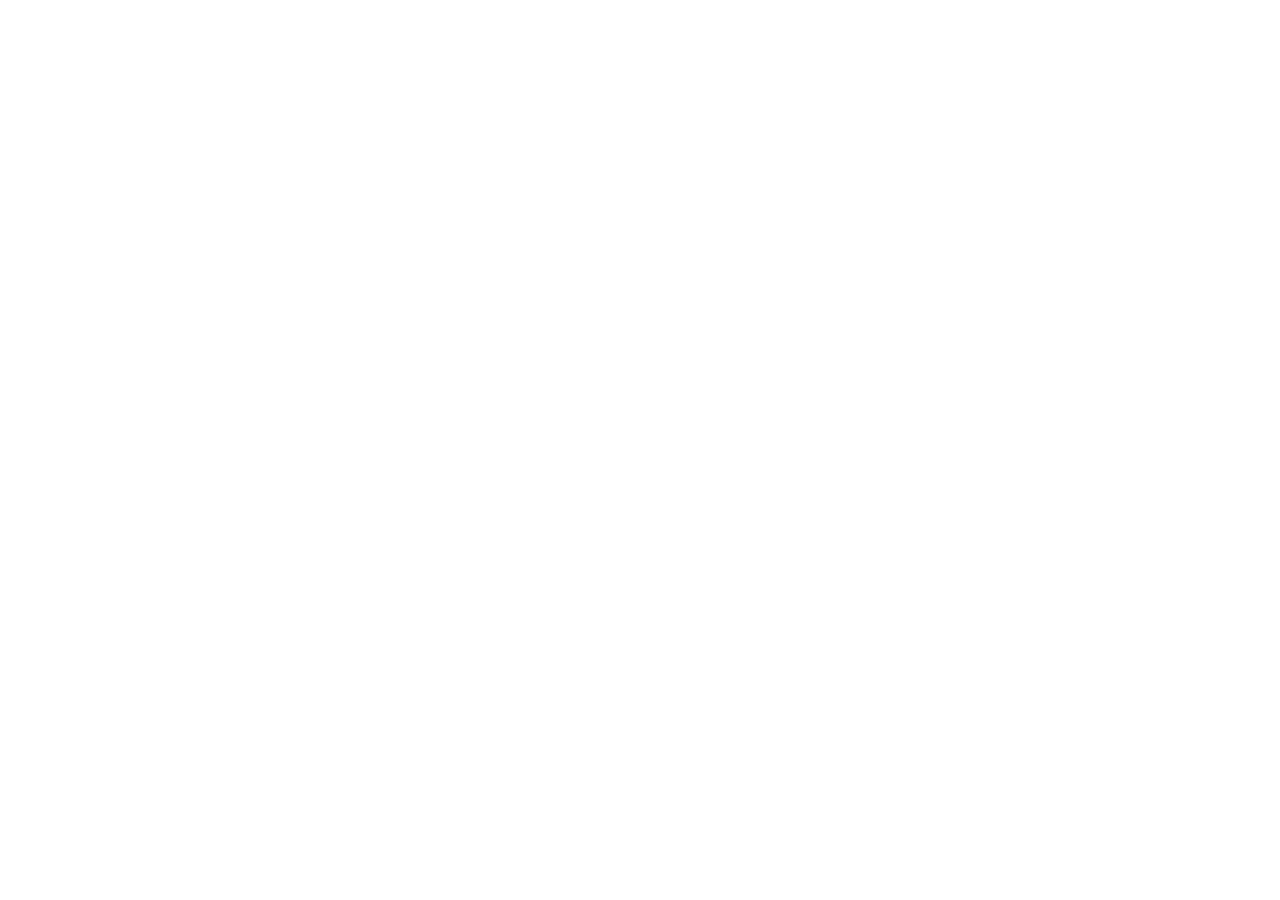
==== index.html @ aabc2f4c "init commit with primary components" ====
<html>
    <head>
        <title>My Learning Journal</title>
        <link rel="stylesheet" href="css/style.css">
	<meta name="viewport" content="width=device-width, initial-scale=1.0" />
    </head>
    <body>
    </body>
</html>
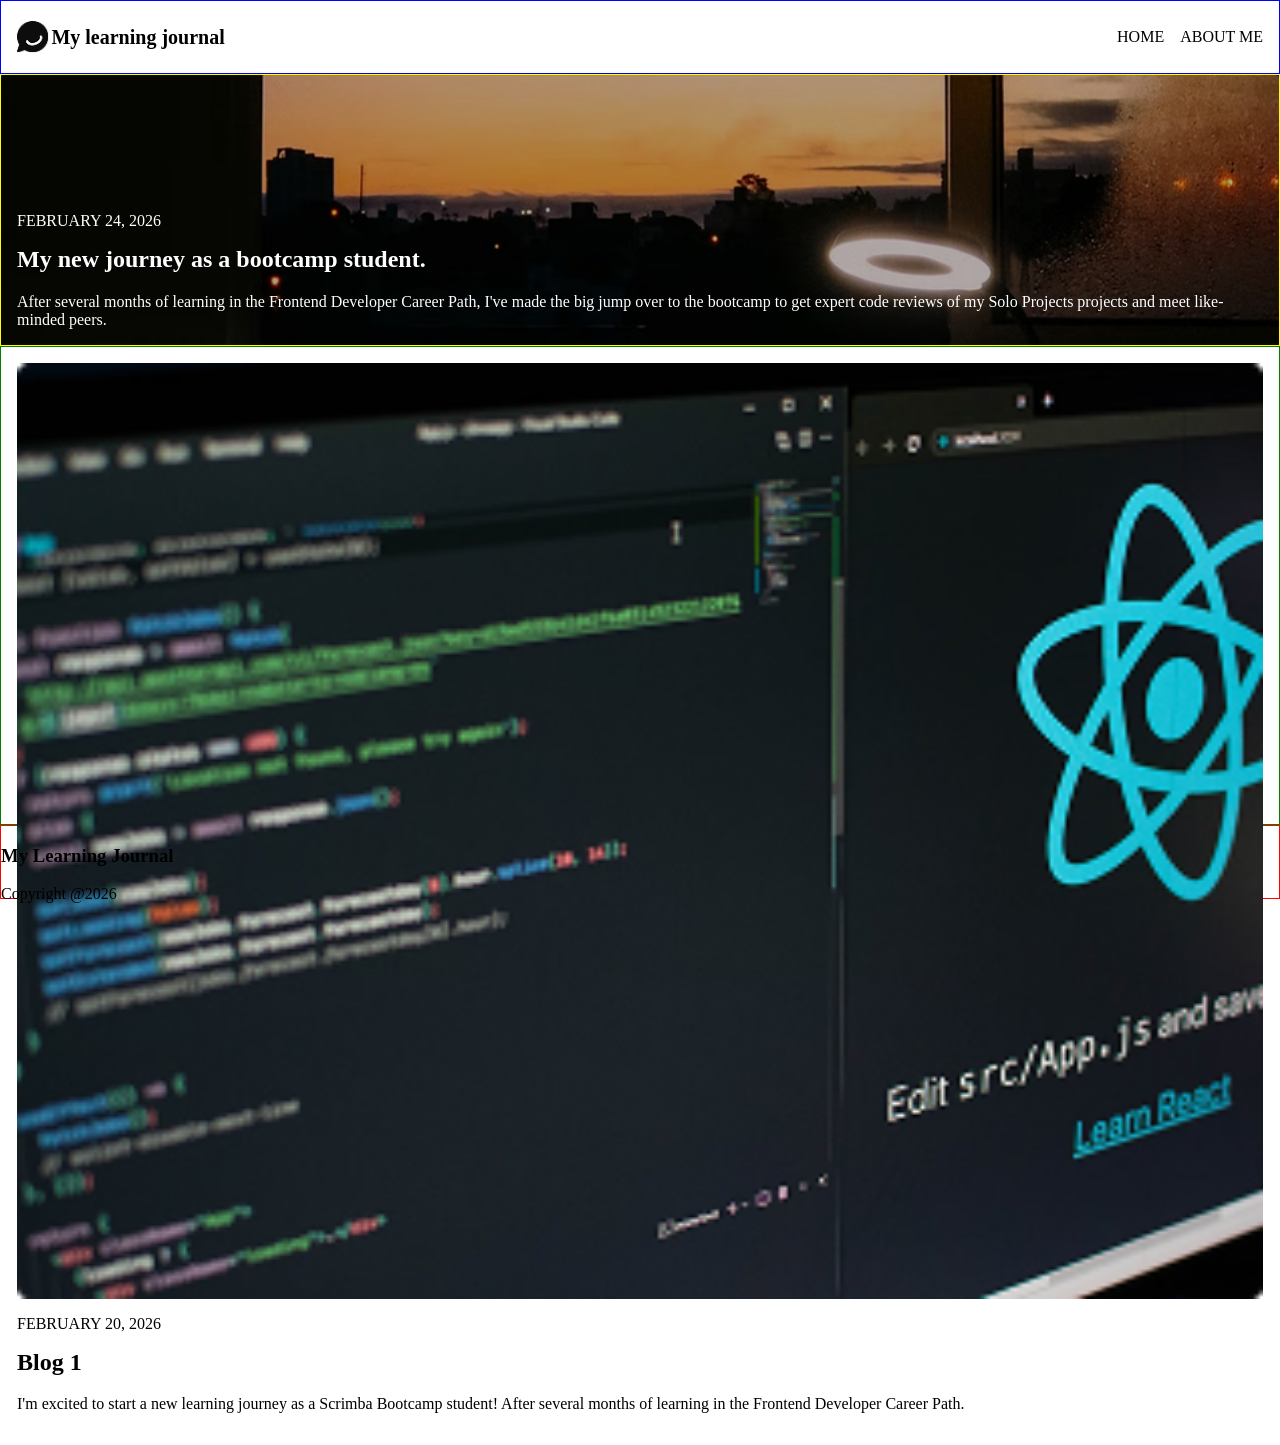
==== commit b3f77853: "partially finished with home page layout mobile" ====
--- a/index.html
+++ b/index.html
@@ -1,9 +1,43 @@
 <html>
     <head>
         <title>My Learning Journal</title>
-        <link rel="stylesheet" href="css/style.css">
+        <link rel="stylesheet" href="css/styles.css">
 	<meta name="viewport" content="width=device-width, initial-scale=1.0" />
     </head>
     <body>
+        <header>
+            <div class="icon">
+                <img src="images/icon.png" alt="speaking bubble icon">
+                <h1>My learning journal</h1>
+            </div>
+            <nav>
+                <a href="#">Home</a>
+                <a href="#">About Me</a>
+            </nav>
+        </header>
+        <section class="featured">
+            <p class="date">February 24, 2026</p>
+            <h1 class="title">My new journey as a bootcamp student.</h1>
+            <p class="subtitle">
+                After several months of learning in the Frontend Developer
+                Career Path, I've made the big jump over to the bootcamp to get expert 
+                code reviews of my Solo Projects projects and meet like-minded peers.
+            </p>
+        </section>
+        <section class="recent">
+            <div class="post">
+                <img src="images/post-01.png" alt="close up of screen with code on it">
+                <p class="date">February 20, 2026</p>
+                <h1 class="title">Blog 1</h1>
+                <p class="subtitle">
+                    I'm excited to start a new learning journey as a Scrimba Bootcamp student! 
+                    After several months of learning in the Frontend Developer Career Path.
+                </p>
+            </div>
+        </section>
+        <footer>
+            <h3>My Learning Journal</h3>
+            <p>Copyright @2026</p>
+        </footer>
     </body>
 </html>
--- a/css/styles.css
+++ b/css/styles.css
@@ -0,0 +1,96 @@
+html, 
+body {
+    margin: 0;
+    padding: 0;
+}
+
+header, .icon {
+    display: flex;
+    align-items: center;
+}
+
+header {
+    height: 8vh;
+    justify-content: space-between;
+    padding: 0 1em;
+    border: 1px solid blue;
+}
+
+.icon {
+    gap: 0.15em;
+}
+
+header img {
+    width: 32px;
+    height: 32px;
+}
+
+header h1 {
+    margin: 0;
+    font-size: 1.25rem;
+}
+
+header a {
+    text-transform: uppercase;
+    text-decoration: none;
+}
+
+header a:link, 
+header a:visited {
+    color: black;
+}
+
+nav {
+    display: flex;
+    gap: 1em;
+}
+
+.featured {
+    height: 30vh;
+    background-size: cover;
+    background-image: url('../images/article.png');
+    background-color: blue;
+    color: #FFFFFF;
+    padding: 0 1em;
+    display: flex;
+    flex-direction: column;
+    justify-content: flex-end;
+
+    border: 1px solid yellow;
+}
+
+.featured .date, 
+.recent .date {
+    text-transform: uppercase;
+}
+
+.featured .date,
+.featured h1, 
+.featured p,
+.recent .date,
+.recent h1,
+.recent p {
+    margin-top: 0;
+}
+
+.recent {
+    height: 53vh;
+
+    border: 1px solid green;
+}
+
+.post {
+    display: flex;
+    flex-direction: column;
+    padding: 1em;
+}
+
+.post img {
+    margin-bottom: 1em;
+}
+
+footer {
+    height: 8vh;
+
+    border: 1px solid red;
+}
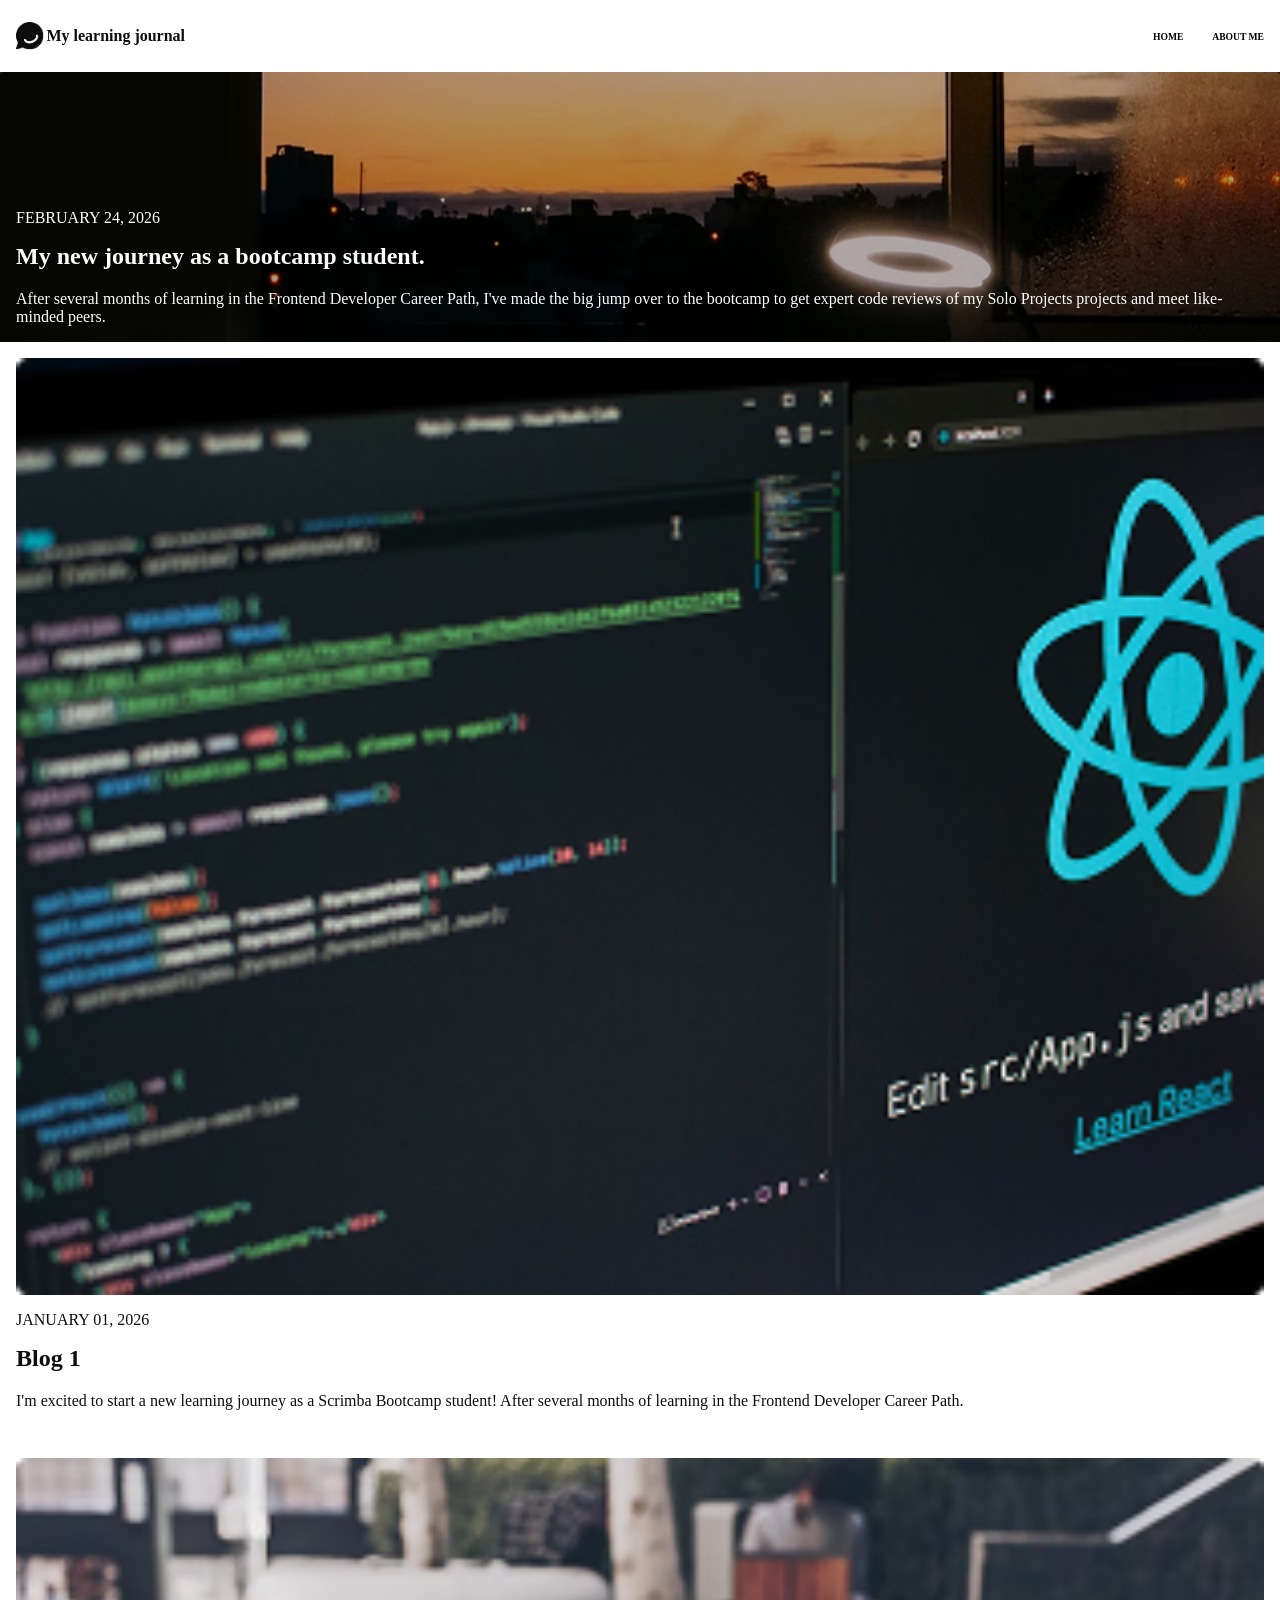
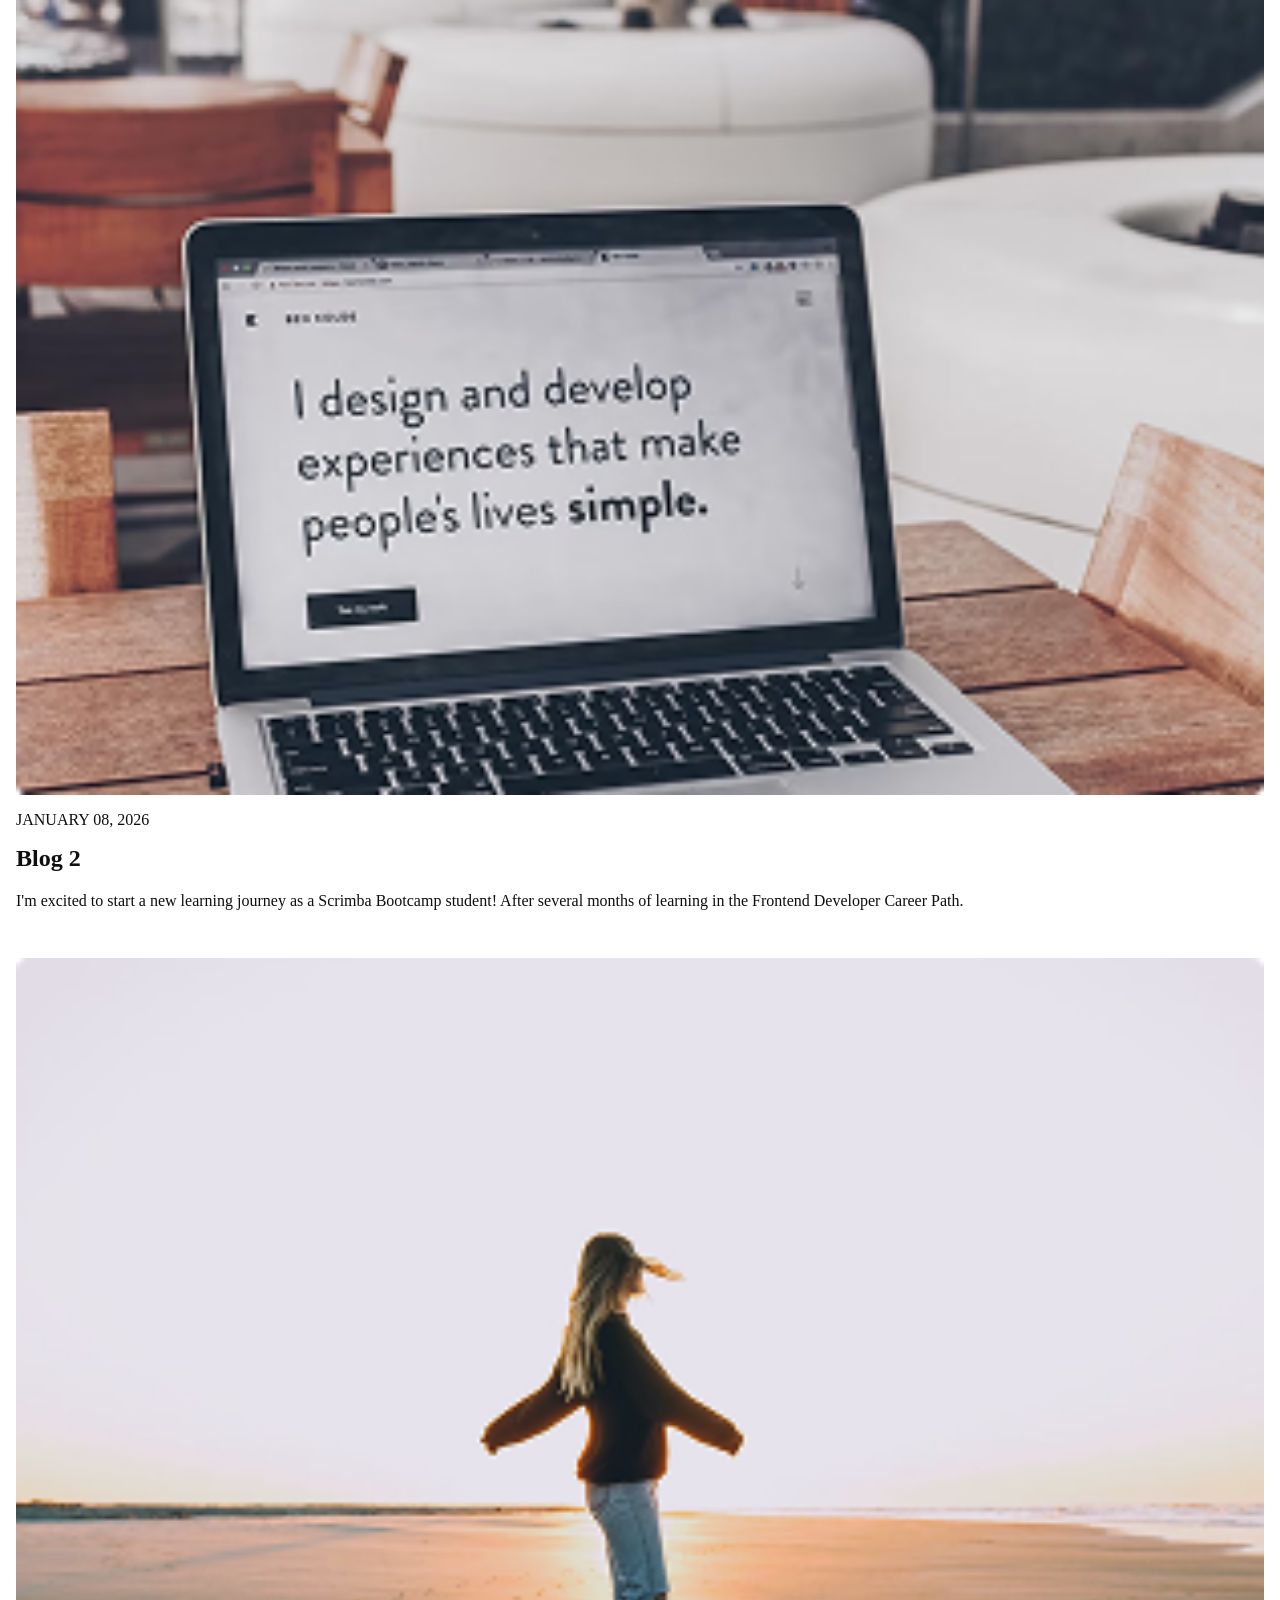
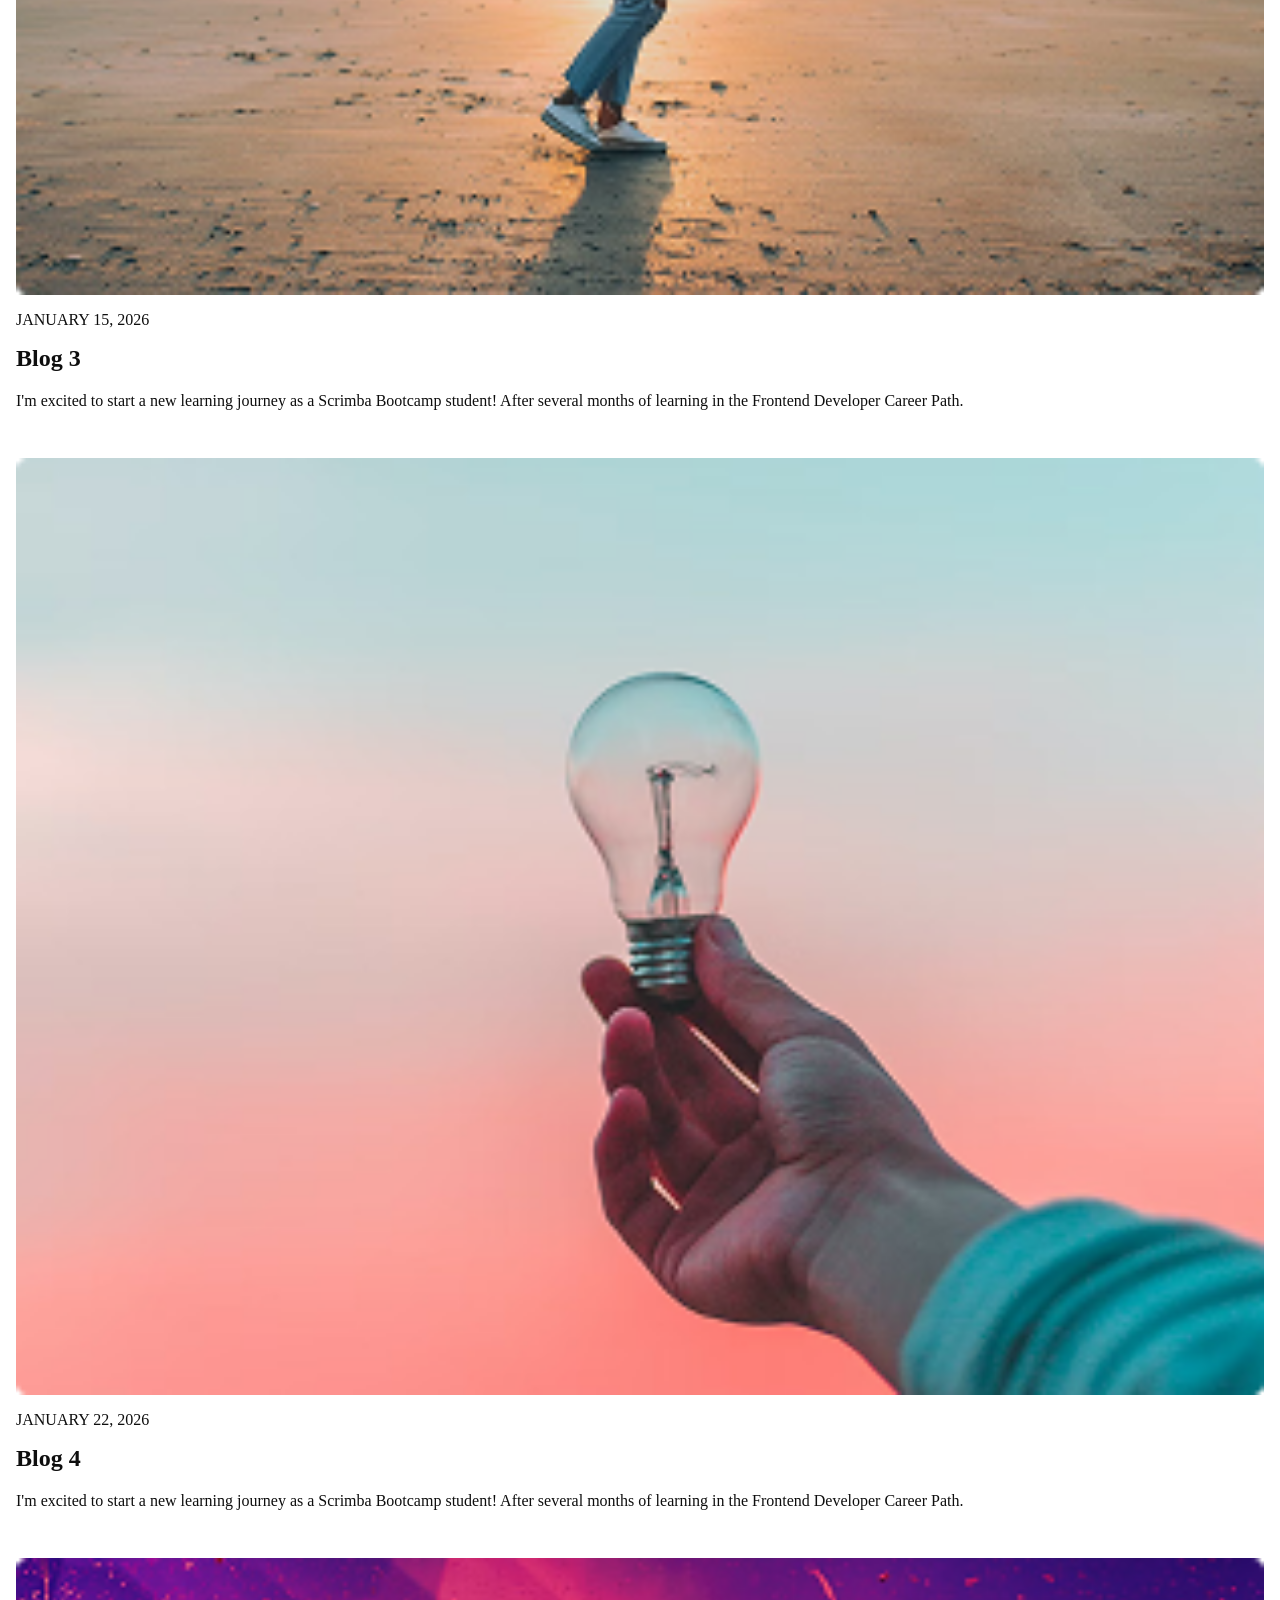
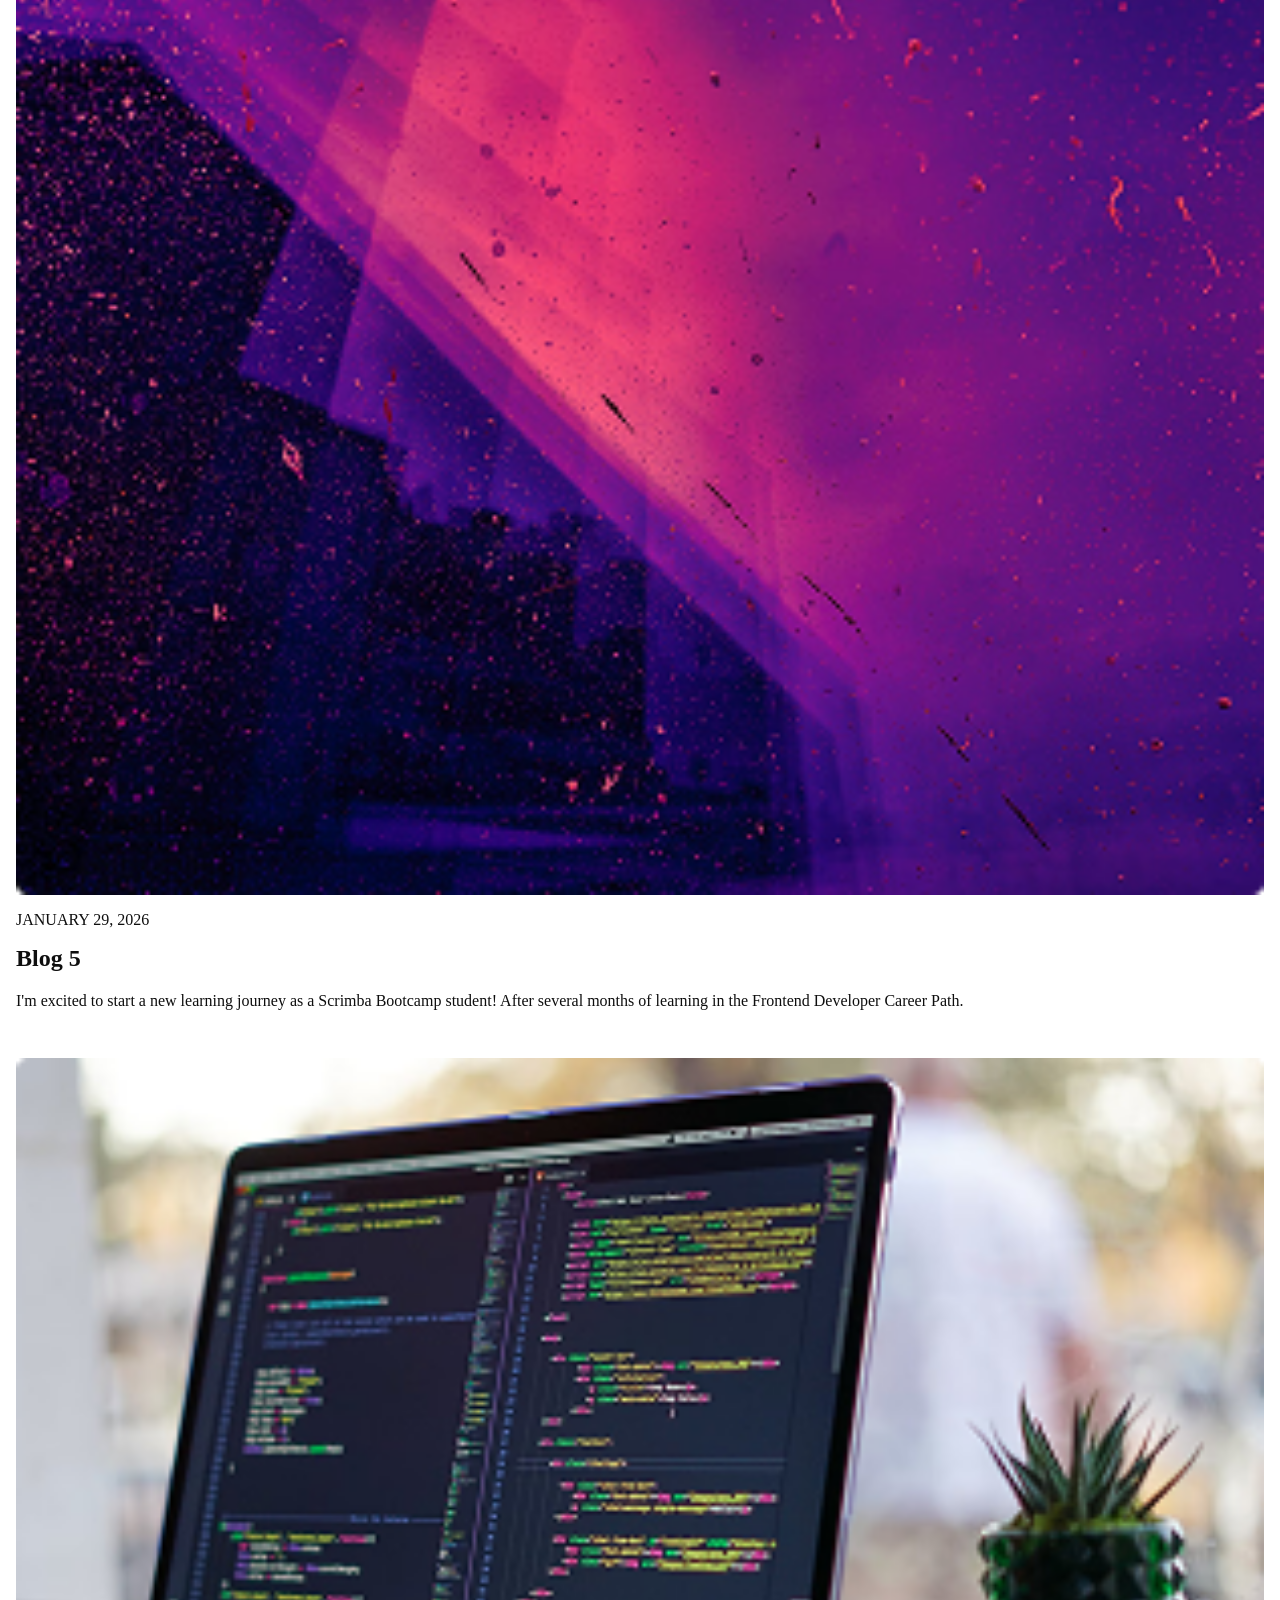
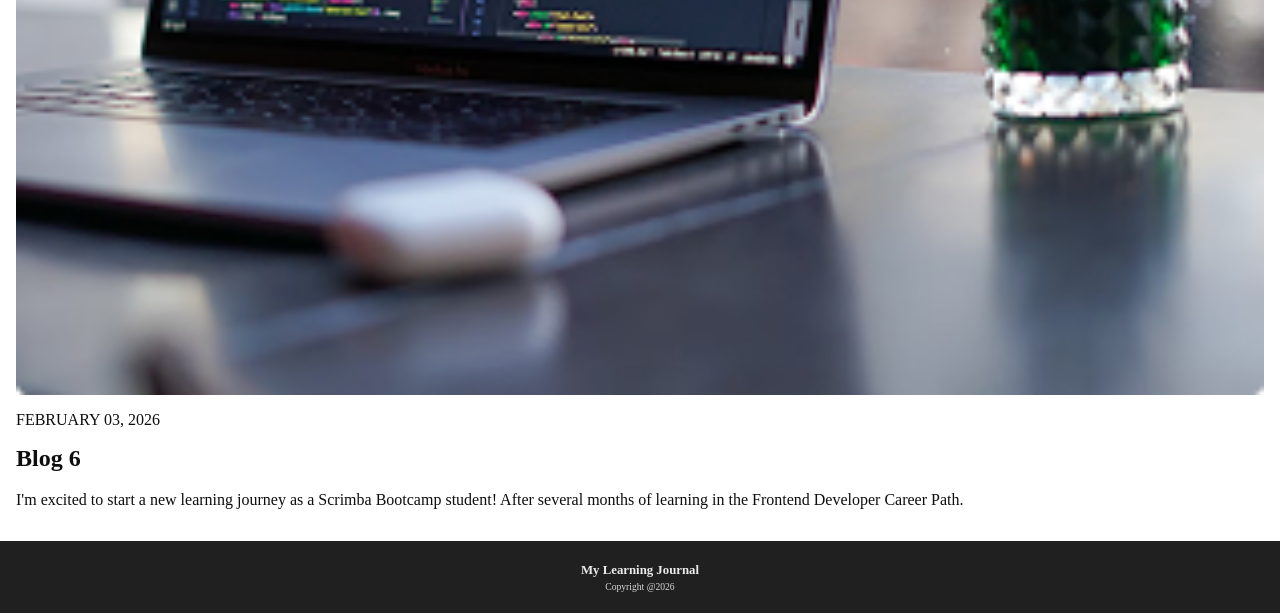
==== commit 32a0ac4a: "finished first draft of index mobile view" ====
--- a/index.html
+++ b/index.html
@@ -27,8 +27,53 @@
         <section class="recent">
             <div class="post">
                 <img src="images/post-01.png" alt="close up of screen with code on it">
-                <p class="date">February 20, 2026</p>
+                <p class="date">January 01, 2026</p>
                 <h1 class="title">Blog 1</h1>
+                <p class="subtitle">
+                    I'm excited to start a new learning journey as a Scrimba Bootcamp student! 
+                    After several months of learning in the Frontend Developer Career Path.
+                </p>
+            </div>
+            <div class="post">
+                <img src="images/post-02.png" alt="close up of screen with code on it">
+                <p class="date">January 08, 2026</p>
+                <h1 class="title">Blog 2</h1>
+                <p class="subtitle">
+                    I'm excited to start a new learning journey as a Scrimba Bootcamp student! 
+                    After several months of learning in the Frontend Developer Career Path.
+                </p>
+            </div>
+            <div class="post">
+                <img src="images/post-03.png" alt="close up of screen with code on it">
+                <p class="date">January 15, 2026</p>
+                <h1 class="title">Blog 3</h1>
+                <p class="subtitle">
+                    I'm excited to start a new learning journey as a Scrimba Bootcamp student! 
+                    After several months of learning in the Frontend Developer Career Path.
+                </p>
+            </div>
+            <div class="post">
+                <img src="images/post-04.png" alt="close up of screen with code on it">
+                <p class="date">January 22, 2026</p>
+                <h1 class="title">Blog 4</h1>
+                <p class="subtitle">
+                    I'm excited to start a new learning journey as a Scrimba Bootcamp student! 
+                    After several months of learning in the Frontend Developer Career Path.
+                </p>
+            </div>
+            <div class="post">
+                <img src="images/post-05.png" alt="close up of screen with code on it">
+                <p class="date">January 29, 2026</p>
+                <h1 class="title">Blog 5</h1>
+                <p class="subtitle">
+                    I'm excited to start a new learning journey as a Scrimba Bootcamp student! 
+                    After several months of learning in the Frontend Developer Career Path.
+                </p>
+            </div>
+            <div class="post">
+                <img src="images/post-06.png" alt="close up of screen with code on it">
+                <p class="date">February 03, 2026</p>
+                <h1 class="title">Blog 6</h1>
                 <p class="subtitle">
                     I'm excited to start a new learning journey as a Scrimba Bootcamp student! 
                     After several months of learning in the Frontend Developer Career Path.
--- a/css/styles.css
+++ b/css/styles.css
@@ -13,7 +13,11 @@
     height: 8vh;
     justify-content: space-between;
     padding: 0 1em;
-    border: 1px solid blue;
+    /* border: 1px solid blue; */
+}
+
+header, .recent {
+    color: #0E0E0E;
 }
 
 .icon {
@@ -21,13 +25,13 @@
 }
 
 header img {
-    width: 32px;
-    height: 32px;
+    width: 28px;
+    height: 28px;
 }
 
 header h1 {
     margin: 0;
-    font-size: 1.25rem;
+    font-size: 1em;
 }
 
 header a {
@@ -41,22 +45,26 @@
 }
 
 nav {
+    font-size: 0.6em;
+    font-weight: 700;
     display: flex;
-    gap: 1em;
+    gap: 3em;
 }
 
 .featured {
     height: 30vh;
     background-size: cover;
     background-image: url('../images/article.png');
-    background-color: blue;
     color: #FFFFFF;
     padding: 0 1em;
+    justify-content: flex-end;
+
+    /* border: 1px solid yellow; */
+}
+
+.featured, .recent, footer {
     display: flex;
     flex-direction: column;
-    justify-content: flex-end;
-
-    border: 1px solid yellow;
 }
 
 .featured .date, 
@@ -74,9 +82,9 @@
 }
 
 .recent {
-    height: 53vh;
+    min-height: 53vh;
 
-    border: 1px solid green;
+    /* border: 1px solid green; */
 }
 
 .post {
@@ -89,8 +97,27 @@
     margin-bottom: 1em;
 }
 
+.featured, footer {
+    background-color: #202020;
+}
+
 footer {
-    height: 8vh;
+    min-height: 8vh;
+    text-align: center;
+    display: flex;
+    justify-content: center;
+    /* border: 1px solid red; */
+}
 
-    border: 1px solid red;
+footer h3{
+    font-size: 0.8em;
+    color: #ECECEC;
+    margin: 0;
+}
+
+footer p {
+    font-size: 0.6em;
+    color: #D7D7D7;
+    margin-top: 0.25em;
+    margin-bottom: 0;
 }
